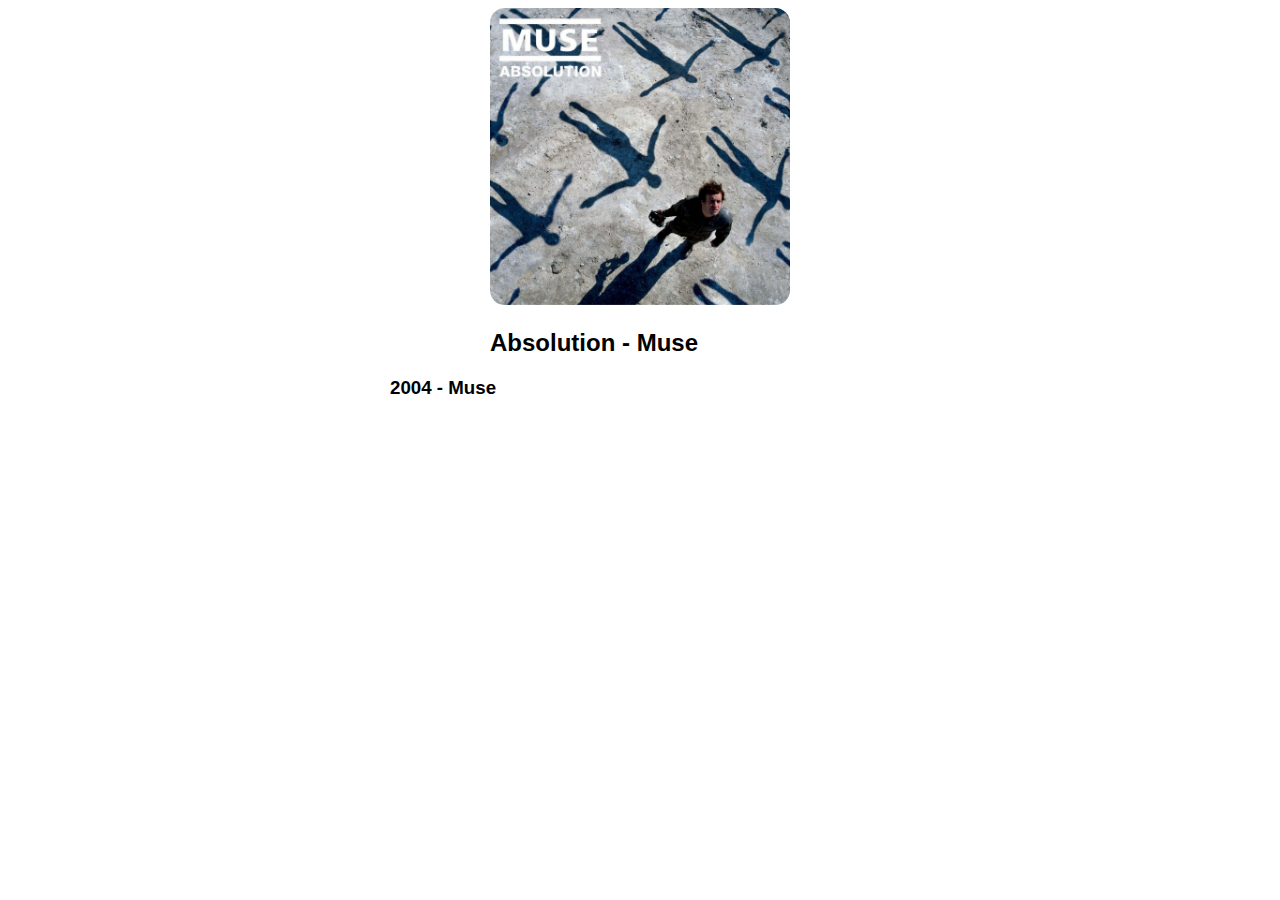
==== albumpage.html @ 986654a0 "Add album page" ====
<!DOCTYPE html>
<html lang="en">
<head>
    <meta charset="UTF-8">
    <meta name="viewport" content="width=device-width, initial-scale=1.0">
    <title>Music App - Albums</title>
    <link rel="stylesheet" href="./style.css">
</head>
<body>
    <div class="albumInfo">
        <img class="albumArt" src=./Images/Absolution.jpg> 
        <h2>Absolution - Muse</h2>
    </div>
    <div class="artistInfo">
        <h3>2004 - Muse</h3>
    </div>
</body>
<script src="https://cdn.jsdelivr.net/npm/bootstrap@5.3.3/dist/css/bootstrap.min.css"></script>
</html>
---- style.css ----
body {
    font-family: Arial, sans-serif;
}

.albumInfo {
  max-width:300px;
  margin: auto;
}

.albumArt {
  width: 100%;
  border-radius: 5%;
}

.artistInfo {
    max-width: 500px;
    margin: auto;
}
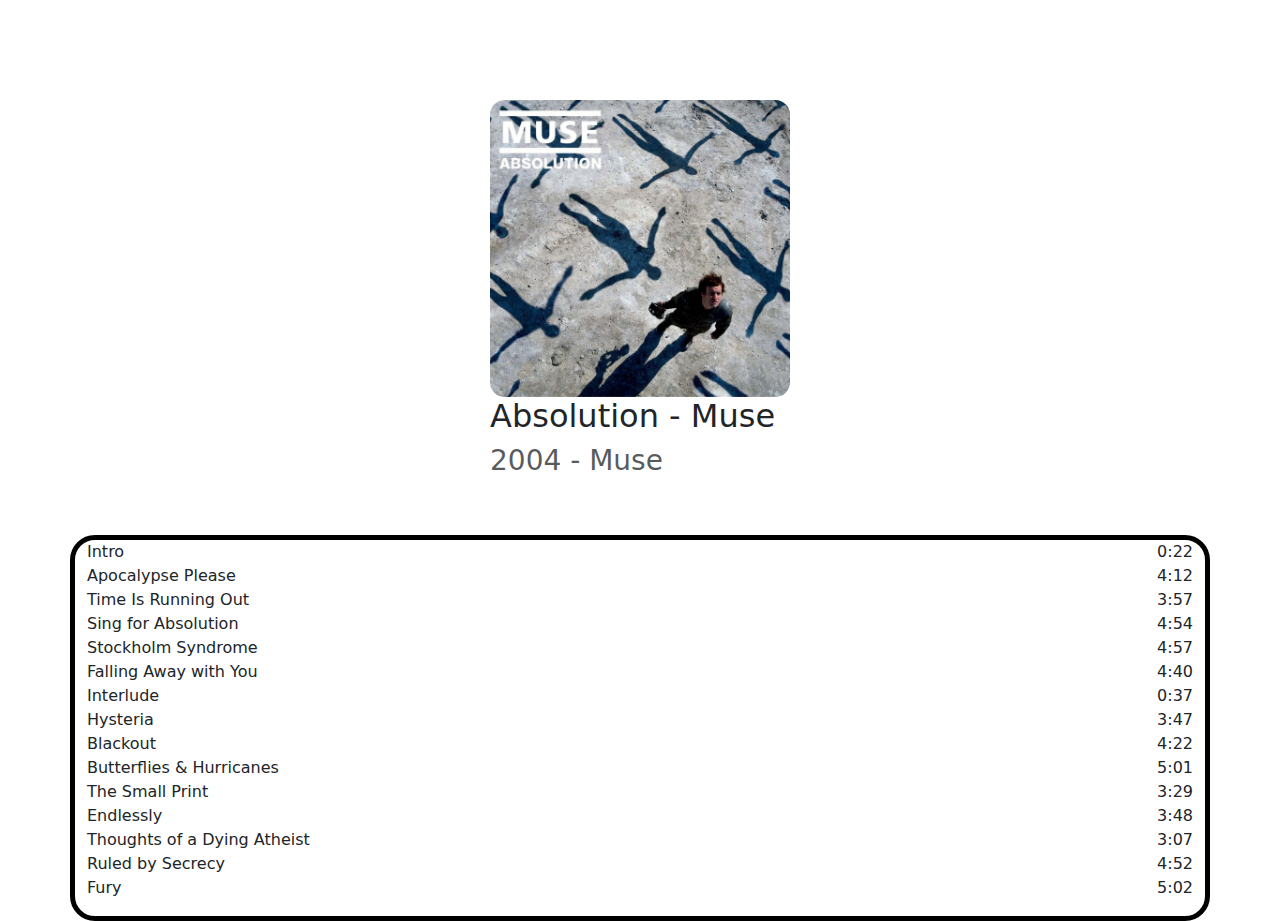
==== commit 23f9b1a7: "Add tracklist" ====
--- a/albumpage.html
+++ b/albumpage.html
@@ -1,19 +1,59 @@
 <!DOCTYPE html>
 <html lang="en">
-<head>
-    <meta charset="UTF-8">
-    <meta name="viewport" content="width=device-width, initial-scale=1.0">
+  <head>
+    <meta charset="UTF-8" />
+    <meta name="viewport" content="width=device-width, initial-scale=1.0" />
     <title>Music App - Albums</title>
-    <link rel="stylesheet" href="./style.css">
-</head>
-<body>
+    <link rel="stylesheet" href="./style.css" />
+    <link rel="stylesheet" href="https://cdn.jsdelivr.net/npm/bootstrap@5.3.3/dist/css/bootstrap.min.css"">
+  </head>
+  <body>
     <div class="albumInfo">
-        <img class="albumArt" src=./Images/Absolution.jpg> 
-        <h2>Absolution - Muse</h2>
+      <img class="albumArt" src=./Images/Absolution.jpg>
+      <h2>Absolution - Muse</h2>
+      <div class="artistInfo text-muted">
+        <h3>2004 - Muse</h3>
+      </div>
     </div>
-    <div class="artistInfo">
-        <h3>2004 - Muse</h3>
+
+    <div class="trackList container text-">
+      <div class="row align-items-start">
+        <ul class="tracks col-sm-9">
+          <li>Intro</li>
+          <li>Apocalypse Please</li>
+          <li>Time Is Running Out</li>
+          <li>Sing for Absolution</li>
+          <li>Stockholm Syndrome</li>
+          <li>Falling Away with You</li>
+          <li>Interlude</li>
+          <li>Hysteria</li>
+          <li>Blackout</li>
+          <li>Butterflies & Hurricanes</li>
+          <li>The Small Print</li>
+          <li>Endlessly</li>
+          <li>Thoughts of a Dying Atheist</li>
+          <li>Ruled by Secrecy</li>
+          <li>Fury</li>
+        </ul>
+        <ul class="duration col-3">
+          <li>0:22</li>
+          <li>4:12</li>
+          <li>3:57</li>
+          <li>4:54</li>
+          <li>4:57</li>
+          <li>4:40</li>
+          <li>0:37</li>
+          <li>3:47</li>
+          <li>4:22</li>
+          <li>5:01</li>
+          <li>3:29</li>
+          <li>3:48</li>
+          <li>3:07</li>
+          <li>4:52</li>
+          <li>5:02</li>
+        </ul>
+      </div>
     </div>
-</body>
-<script src="https://cdn.jsdelivr.net/npm/bootstrap@5.3.3/dist/css/bootstrap.min.css"></script>
-</html> +  </body>
+  <script src="https://cdn.jsdelivr.net/npm/bootstrap@5.3.3/dist/js/bootstrap.bundle.min.js"></script>
+</html>
--- a/style.css
+++ b/style.css
@@ -5,6 +5,7 @@
 .albumInfo {
   max-width:300px;
   margin: auto;
+  padding-top: 100px;
 }
 
 .albumArt {
@@ -15,4 +16,19 @@
 .artistInfo {
     max-width: 500px;
     margin: auto;
+    padding-bottom: 50px;
+}
+
+.trackList {
+  margin: auto;
+  border: 5px solid black;
+  border-radius: 25px;
+}
+
+.duration {
+  text-align: right;
+}
+
+ul {
+  list-style-type: none; 
 }